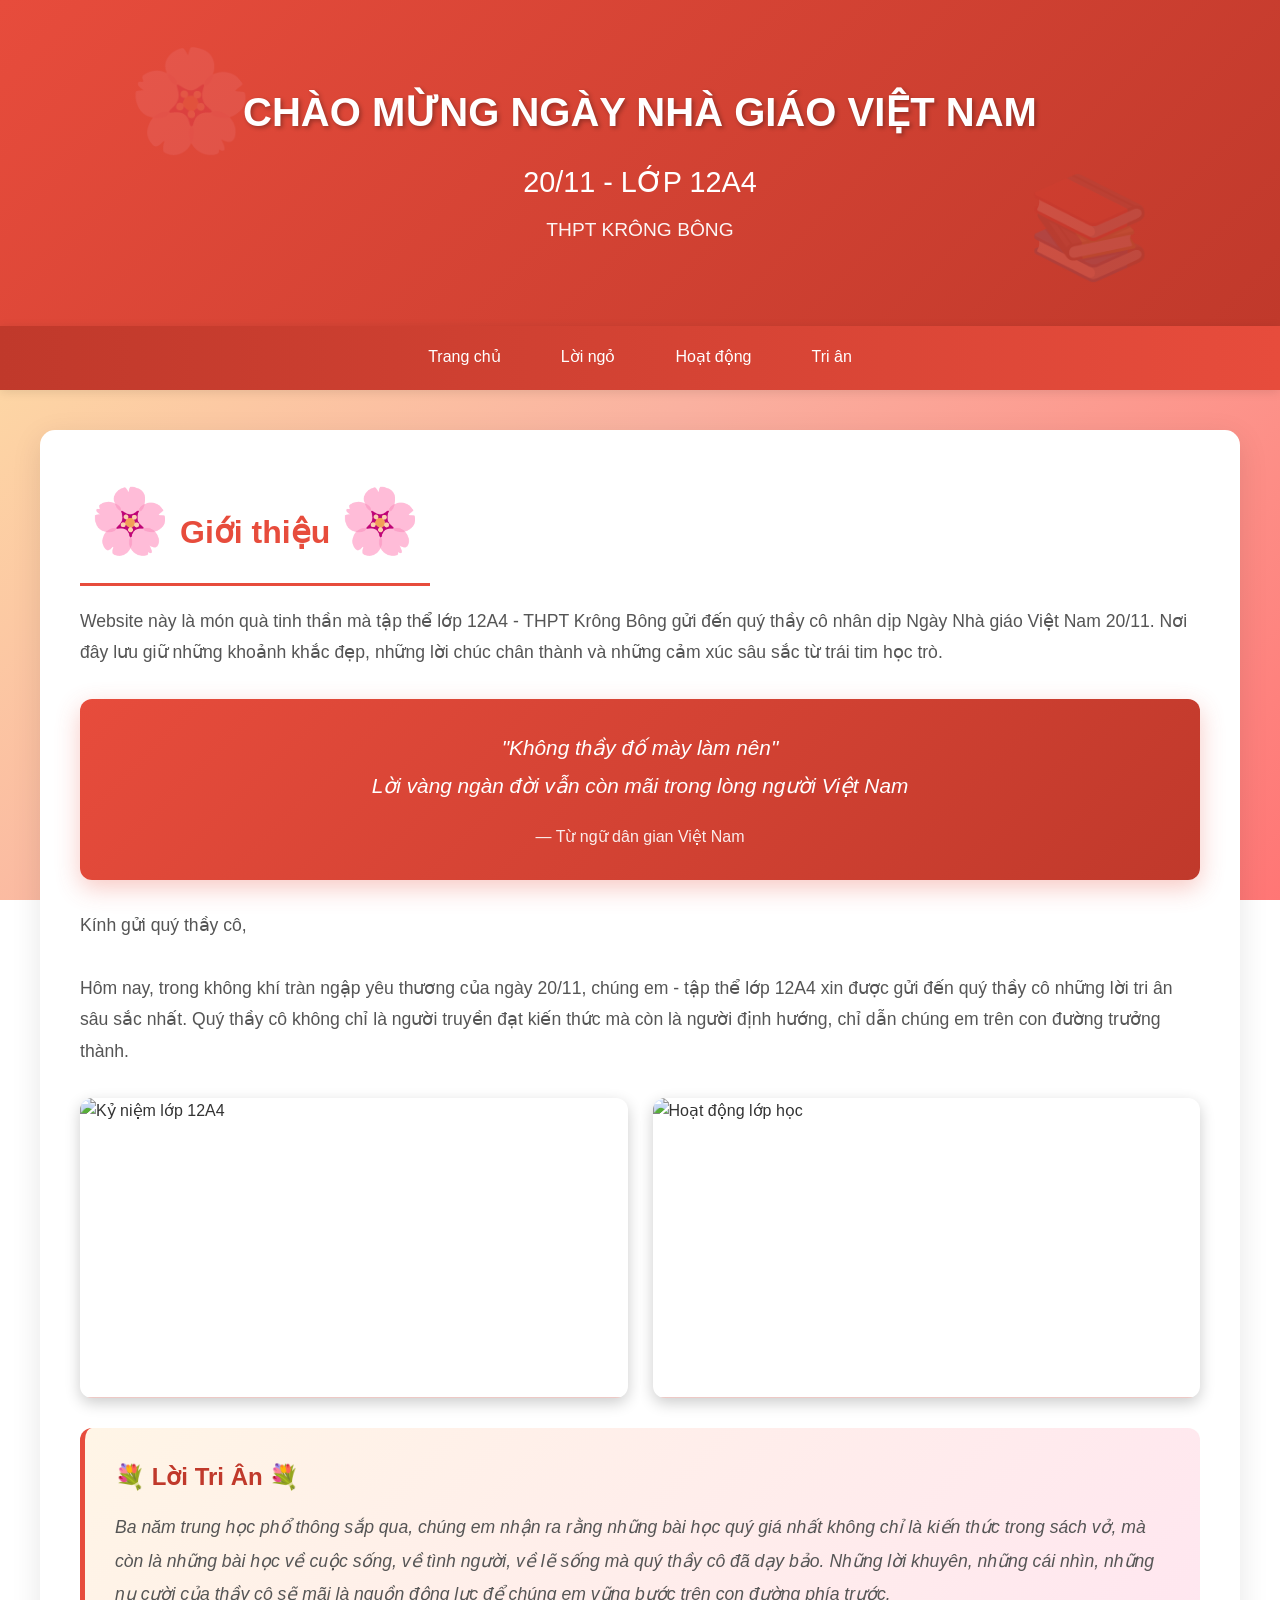
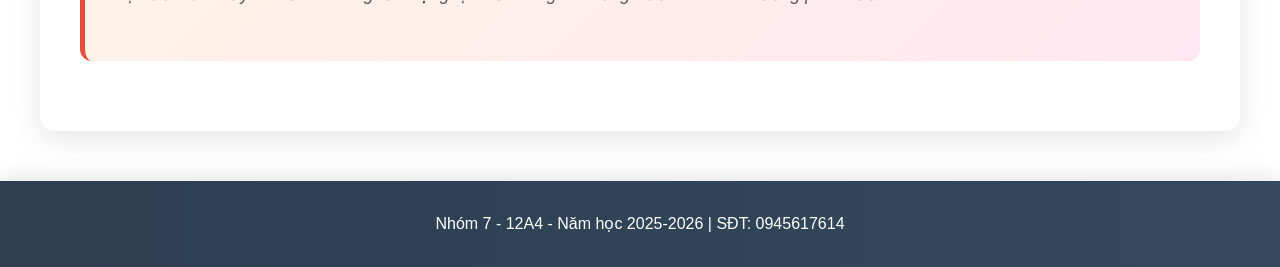
==== index.html @ dd00c465 "Add files via upload" ====
<!DOCTYPE html>
<html lang="vi">

<head>
    <meta charset="UTF-8">
    <title>20/11 - 12A4</title>
    <link rel="stylesheet" href="styles.css">
    <script src="scripts.js" defer></script>
</head>

<body>
    <header class="hero">
        <div class="overlay">
            <h1>CHÀO MỪNG NGÀY NHÀ GIÁO VIỆT NAM</h1>
            <h2>20/11 - LỚP 12A4</h2>
            <p>THPT KRÔNG BÔNG</p>
        </div>
    </header>
    <nav>
        <a href="index.html">Trang chủ</a>
        <a href="loingo.html">Lời ngỏ</a>
        <a href="hoatdong.html">Hoạt động</a>
        <a href="trian.html">Tri ân</a>
    </nav>
    <main class="content">
        <h3><span class="flower-decoration">🌸</span>Giới thiệu<span class="flower-decoration">🌸</span></h3>
        <p>
            Website này là món quà tinh thần mà tập thể lớp 12A4 - THPT Krông Bông gửi đến quý thầy cô
            nhân dịp Ngày Nhà giáo Việt Nam 20/11. Nơi đây lưu giữ những khoảnh khắc đẹp,
            những lời chúc chân thành và những cảm xúc sâu sắc từ trái tim học trò.
        </p>

        <div class="quote-box">
            <p>
                "Không thầy đố mày làm nên"<br>
                Lời vàng ngàn đời vẫn còn mãi trong lòng người Việt Nam
            </p>
            <cite>— Từ ngữ dân gian Việt Nam</cite>
        </div>

        <p>
            Kính gửi quý thầy cô,<br><br>
            Hôm nay, trong không khí tràn ngập yêu thương của ngày 20/11, chúng em - tập thể lớp 12A4
            xin được gửi đến quý thầy cô những lời tri ân sâu sắc nhất. Quý thầy cô không chỉ là người
            truyền đạt kiến thức mà còn là người định hướng, chỉ dẫn chúng em trên con đường trưởng thành.
        </p>

        <div class="gallery">
            <div class="gallery-item">
                <img src="img/1.jpg" alt="Kỷ niệm lớp 12A4">
                <div class="gallery-caption">
                    <p>Những khoảnh khắc đáng nhớ cùng thầy cô</p>
                </div>
            </div>
            <div class="gallery-item">
                <img src="img/2.jpg" alt="Hoạt động lớp học">
                <div class="gallery-caption">
                    <p>Lớp học - Ngôi nhà thứ hai của chúng em</p>
                </div>
            </div>
        </div>

        <div class="message-section">
            <h4>💐 Lời Tri Ân 💐</h4>
            <p>
                Ba năm trung học phổ thông sắp qua, chúng em nhận ra rằng những bài học quý giá nhất
                không chỉ là kiến thức trong sách vở, mà còn là những bài học về cuộc sống, về tình người,
                về lẽ sống mà quý thầy cô đã dạy bảo. Những lời khuyên, những cái nhìn, những nụ cười
                của thầy cô sẽ mãi là nguồn động lực để chúng em vững bước trên con đường phía trước.
            </p>
        </div>
    </main>
    <footer>
        <p>Nhóm 7 - 12A4 - Năm học 2025-2026 | SĐT: 0945617614</p>
    </footer>
</body>

</html>
---- styles.css ----
/* Reset và thiết lập cơ bản */
* {
    margin: 0;
    padding: 0;
    box-sizing: border-box;
}

body {
    font-family: 'Segoe UI', Tahoma, Geneva, Verdana, sans-serif;
    line-height: 1.6;
    color: #333;
    background: linear-gradient(135deg, #ffeaa7 0%, #fab1a0 50%, #ff7675 100%);
    background-attachment: fixed;
    min-height: 100vh;
}

/* Header Hero Section */
.hero {
    background: linear-gradient(135deg, #e74c3c 0%, #c0392b 100%);
    color: white;
    padding: 80px 20px;
    text-align: center;
    position: relative;
    overflow: hidden;
    box-shadow: 0 4px 20px rgba(0, 0, 0, 0.2);
}

.hero::before {
    content: "🌸";
    position: absolute;
    font-size: 100px;
    opacity: 0.1;
    top: 20px;
    left: 10%;
    animation: float 6s ease-in-out infinite;
}

.hero::after {
    content: "📚";
    position: absolute;
    font-size: 100px;
    opacity: 0.1;
    bottom: 20px;
    right: 10%;
    animation: float 8s ease-in-out infinite reverse;
}

@keyframes float {

    0%,
    100% {
        transform: translateY(0px);
    }

    50% {
        transform: translateY(-20px);
    }
}

.overlay h1 {
    font-size: 2.5em;
    margin-bottom: 15px;
    text-shadow: 2px 2px 4px rgba(0, 0, 0, 0.3);
    animation: slideInDown 1s ease-out;
}

.overlay h2 {
    font-size: 1.8em;
    margin-bottom: 10px;
    font-weight: 400;
    animation: slideInDown 1.2s ease-out;
}

.overlay p {
    font-size: 1.2em;
    opacity: 0.95;
    animation: slideInDown 1.4s ease-out;
}

@keyframes slideInDown {
    from {
        opacity: 0;
        transform: translateY(-30px);
    }

    to {
        opacity: 1;
        transform: translateY(0);
    }
}

/* Navigation */
nav {
    background: linear-gradient(90deg, #c0392b 0%, #e74c3c 100%);
    padding: 0;
    box-shadow: 0 2px 10px rgba(0, 0, 0, 0.1);
    position: sticky;
    top: 0;
    z-index: 1000;
    display: flex;
    justify-content: center;
    flex-wrap: wrap;
}

nav a {
    color: white;
    text-decoration: none;
    padding: 18px 30px;
    display: inline-block;
    transition: all 0.3s ease;
    font-weight: 500;
    border-bottom: 3px solid transparent;
}

nav a:hover {
    background: rgba(255, 255, 255, 0.2);
    border-bottom: 3px solid white;
    transform: translateY(-2px);
}

/* Main Content */
.content {
    max-width: 1200px;
    margin: 40px auto;
    padding: 40px;
    background: white;
    border-radius: 15px;
    box-shadow: 0 8px 30px rgba(0, 0, 0, 0.1);
    animation: fadeInUp 0.8s ease-out;
}

@keyframes fadeInUp {
    from {
        opacity: 0;
        transform: translateY(30px);
    }

    to {
        opacity: 1;
        transform: translateY(0);
    }
}

.content h3 {
    color: #e74c3c;
    font-size: 2em;
    margin-bottom: 20px;
    padding-bottom: 10px;
    border-bottom: 3px solid #e74c3c;
    display: inline-block;
}

.content p {
    font-size: 1.1em;
    line-height: 1.8;
    color: #555;
    margin-bottom: 20px;
}

/* Gallery Grid */
.gallery {
    display: grid;
    grid-template-columns: repeat(auto-fit, minmax(280px, 1fr));
    gap: 25px;
    margin: 30px 0;
}

.gallery-item {
    position: relative;
    overflow: hidden;
    border-radius: 12px;
    box-shadow: 0 5px 15px rgba(0, 0, 0, 0.2);
    transition: transform 0.3s ease, box-shadow 0.3s ease;
    cursor: pointer;
}

.gallery-item:hover {
    transform: translateY(-8px) scale(1.02);
    box-shadow: 0 10px 30px rgba(231, 76, 60, 0.3);
}

.gallery-item img {
    width: 100%;
    height: 300px;
    object-fit: cover;
    display: block;
    transition: transform 0.3s ease;
}

.gallery-item:hover img {
    transform: scale(1.1);
}

.gallery-caption {
    position: absolute;
    bottom: 0;
    left: 0;
    right: 0;
    background: linear-gradient(to top, rgba(231, 76, 60, 0.95), rgba(192, 57, 43, 0.8));
    color: white;
    padding: 20px;
    transform: translateY(100%);
    transition: transform 0.3s ease;
}

.gallery-caption p {
    color: #ffffff;
    font-weight: 600;
    font-size: 1.1em;
    text-shadow: 2px 2px 4px rgba(0, 0, 0, 0.5);
    margin: 0;
}

.gallery-item:hover .gallery-caption {
    transform: translateY(0);
}

/* Message Section */
.message-section {
    background: linear-gradient(135deg, #fff5e6 0%, #ffe6f0 100%);
    padding: 30px;
    border-radius: 12px;
    margin: 30px 0;
    border-left: 5px solid #e74c3c;
}

.message-section h4 {
    color: #c0392b;
    font-size: 1.5em;
    margin-bottom: 15px;
}

.message-section p {
    font-style: italic;
    color: #555;
    line-height: 1.9;
}

/* Activity Cards */
.activity-grid {
    display: grid;
    grid-template-columns: repeat(auto-fit, minmax(350px, 1fr));
    gap: 30px;
    margin: 30px 0;
}

.activity-card {
    background: white;
    border-radius: 12px;
    overflow: hidden;
    box-shadow: 0 5px 15px rgba(0, 0, 0, 0.1);
    transition: transform 0.3s ease, box-shadow 0.3s ease;
}

.activity-card:hover {
    transform: translateY(-5px);
    box-shadow: 0 10px 30px rgba(231, 76, 60, 0.2);
}

.activity-card img {
    width: 100%;
    height: 250px;
    object-fit: cover;
}

.activity-card-content {
    padding: 25px;
}

.activity-card-content h4 {
    color: #e74c3c;
    font-size: 1.3em;
    margin-bottom: 12px;
}

.activity-card-content p {
    color: #666;
    font-size: 1em;
    line-height: 1.7;
}

/* Footer */
footer {
    background: linear-gradient(90deg, #2c3e50 0%, #34495e 100%);
    color: white;
    text-align: center;
    padding: 25px 20px;
    margin-top: 50px;
    box-shadow: 0 -4px 20px rgba(0, 0, 0, 0.1);
}

footer p {
    margin: 5px 0;
    font-size: 1em;
}

/* Responsive Design */
@media (max-width: 768px) {
    .overlay h1 {
        font-size: 1.8em;
    }

    .overlay h2 {
        font-size: 1.3em;
    }

    nav a {
        padding: 15px 20px;
        font-size: 0.95em;
    }

    .content {
        padding: 25px;
        margin: 20px 10px;
    }

    .gallery {
        grid-template-columns: 1fr;
    }

    .activity-grid {
        grid-template-columns: 1fr;
    }
}

/* Decorative Elements */
.flower-decoration {
    color: #e74c3c;
    font-size: 2em;
    display: inline-block;
    margin: 0 10px;
    animation: pulse 2s ease-in-out infinite;
}

@keyframes pulse {

    0%,
    100% {
        transform: scale(1);
    }

    50% {
        transform: scale(1.1);
    }
}

/* Special Quote Box */
.quote-box {
    background: linear-gradient(135deg, #e74c3c 0%, #c0392b 100%);
    color: white;
    padding: 30px;
    border-radius: 12px;
    margin: 30px 0;
    text-align: center;
    box-shadow: 0 8px 25px rgba(231, 76, 60, 0.3);
    position: relative;
    overflow: hidden;
}

.quote-box::before {
    content: "" ";
 position: absolute;
    font-size: 150px;
    opacity: 0.1;
    top: -30px;
    left: 20px;
    font-family: Georgia, serif;
}

.quote-box p {
    font-size: 1.3em;
    font-style: italic;
    line-height: 1.8;
    color: white;
    position: relative;
    z-index: 1;
}

.quote-box cite {
    display: block;
    margin-top: 15px;
    font-size: 1em;
    font-style: normal;
    opacity: 0.9;
}

/* Scroll Animations */
.scroll-animate {
    opacity: 0;
    transform: translateY(50px);
    transition: opacity 0.8s ease, transform 0.8s ease;
}

.scroll-animate.show {
    opacity: 1;
    transform: translateY(0);
}

/* Áp dụng animation cho các elements */
.content h3,
.gallery,
.quote-box,
.message-section,
.activity-grid,
.activity-card {
    opacity: 0;
    animation: fadeInUp 0.8s ease forwards;
}

.content h3 {
    animation-delay: 0.1s;
}

.gallery {
    animation-delay: 0.2s;
}

.quote-box {
    animation-delay: 0.3s;
}

.message-section {
    animation-delay: 0.4s;
}

.activity-grid {
    animation-delay: 0.2s;
}

.activity-card:nth-child(1) {
    animation-delay: 0.3s;
}

.activity-card:nth-child(2) {
    animation-delay: 0.5s;
}

/* Lightbox Modal */
.lightbox {
    display: none;
    position: fixed;
    top: 0;
    left: 0;
    width: 100%;
    height: 100%;
    background: rgba(0, 0, 0, 0.95);
    z-index: 9999;
    justify-content: center;
    align-items: center;
    opacity: 0;
    transition: opacity 0.3s ease;
    cursor: zoom-out;
}

.lightbox.active {
    display: flex;
    opacity: 1;
    animation: lightboxFadeIn 0.3s ease;
}

@keyframes lightboxFadeIn {
    from {
        opacity: 0;
    }

    to {
        opacity: 1;
    }
}

.lightbox img {
    max-width: 90%;
    max-height: 90vh;
    object-fit: contain;
    box-shadow: 0 0 50px rgba(255, 255, 255, 0.3);
    border-radius: 8px;
    transform: scale(0.9);
    transition: transform 0.3s ease;
    cursor: default;
}

.lightbox.active img {
    transform: scale(1);
}

.lightbox-close {
    position: absolute;
    top: 20px;
    right: 30px;
    font-size: 50px;
    color: white;
    cursor: pointer;
    font-weight: 300;
    transition: all 0.3s ease;
    z-index: 10000;
    line-height: 1;
    user-select: none;
}

.lightbox-close:hover {
    color: #e74c3c;
    transform: rotate(90deg) scale(1.2);
}

.lightbox-caption {
    position: absolute;
    bottom: 30px;
    left: 50%;
    transform: translateX(-50%);
    color: white;
    font-size: 1.2em;
    text-align: center;
    text-shadow: 2px 2px 8px rgba(0, 0, 0, 0.8);
    max-width: 80%;
    padding: 15px 30px;
    background: rgba(231, 76, 60, 0.8);
    border-radius: 8px;
    backdrop-filter: blur(10px);
}

/* Cursor pointer cho clickable images */
.gallery-item img,
.activity-card img {
    cursor: zoom-in;
}

.lightbox img {
    cursor: default;
}

/* Responsive lightbox */
@media (max-width: 768px) {
    .lightbox img {
        max-width: 95%;
        max-height: 85vh;
    }

    .lightbox-close {
        top: 10px;
        right: 15px;
        font-size: 40px;
    }

    .lightbox-caption {
        font-size: 1em;
        bottom: 20px;
        padding: 10px 20px;
        max-width: 90%;
    }
}
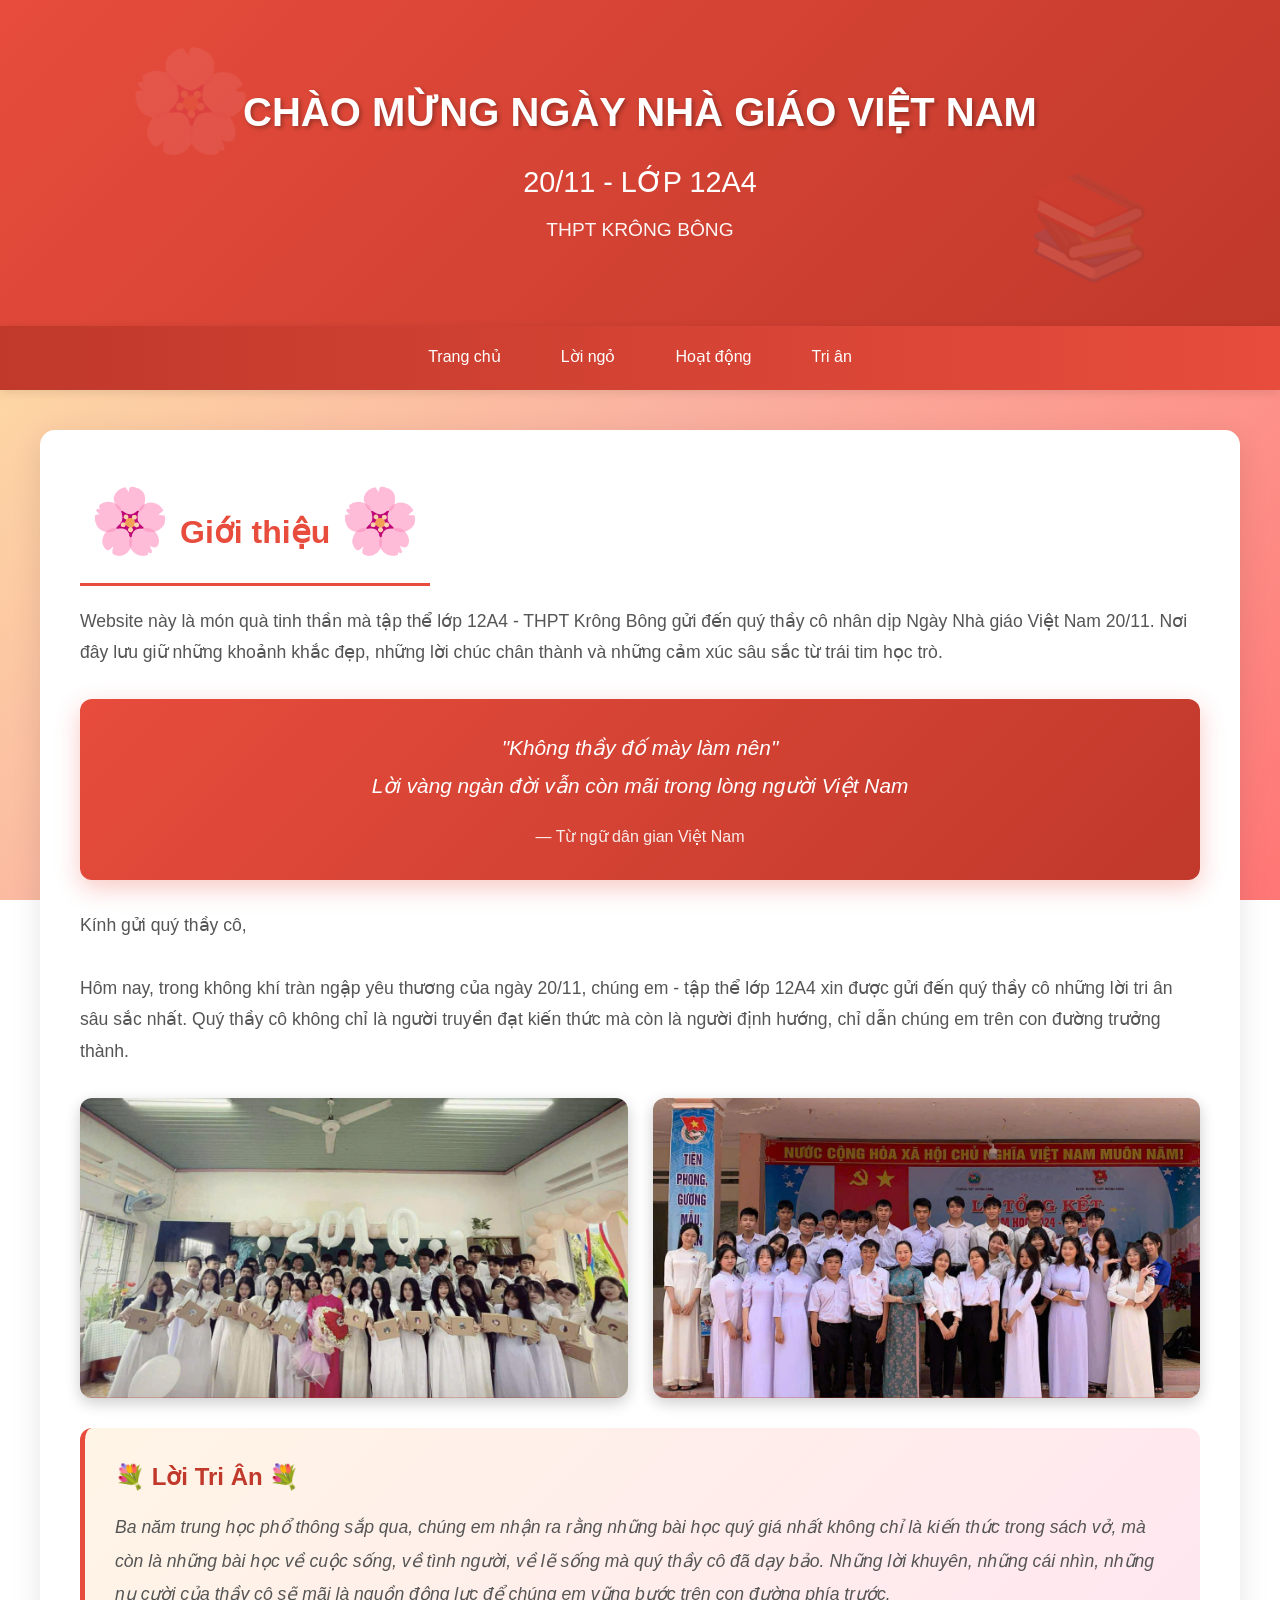
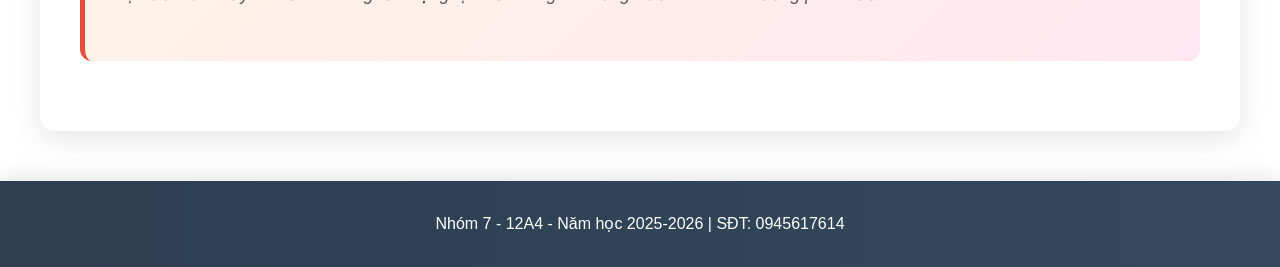
==== commit 8cb4a770: "Fix HTML structure and content for index.html" ====
--- a/index.html
+++ b/index.html
@@ -47,13 +47,13 @@
 
         <div class="gallery">
             <div class="gallery-item">
-                <img src="img/1.jpg" alt="Kỷ niệm lớp 12A4">
+                <img src="1.jpg" alt="Kỷ niệm lớp 12A4">
                 <div class="gallery-caption">
                     <p>Những khoảnh khắc đáng nhớ cùng thầy cô</p>
                 </div>
             </div>
             <div class="gallery-item">
-                <img src="img/2.jpg" alt="Hoạt động lớp học">
+                <img src="2.jpg" alt="Hoạt động lớp học">
                 <div class="gallery-caption">
                     <p>Lớp học - Ngôi nhà thứ hai của chúng em</p>
                 </div>
@@ -75,4 +75,5 @@
     </footer>
 </body>
 
-</html>+
+</html>
